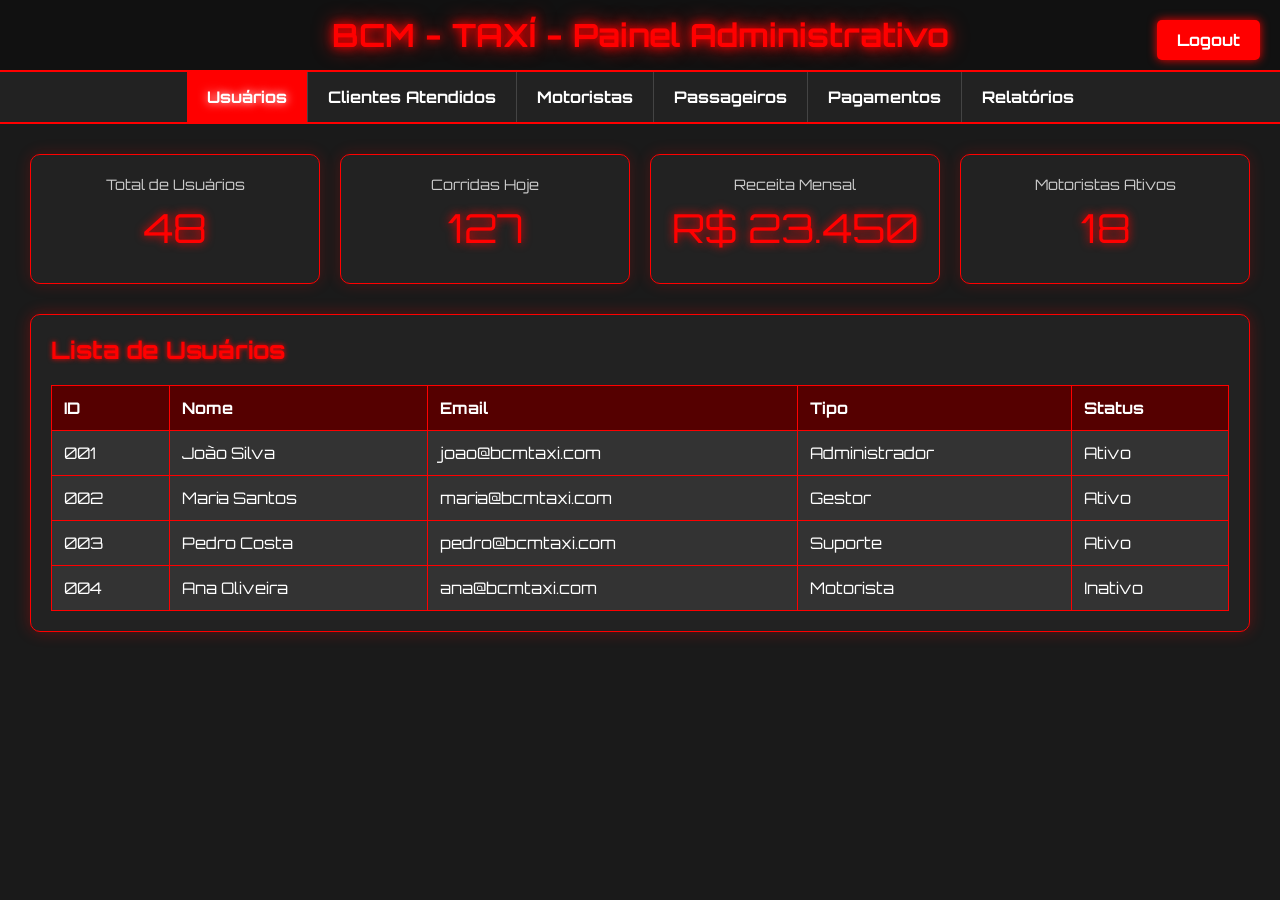
==== admin.html @ e6539cec "Add files via upload" ====
<!DOCTYPE html>
<html lang="pt-BR">
<head>
<meta charset="UTF-8" />
<meta name="viewport" content="width=device-width, initial-scale=1" />
<title>Administração - BCM-TAXI</title>
<style>
  @import url('https://fonts.googleapis.com/css2?family=Orbitron&display=swap');
  
  * {
    box-sizing: border-box;
  }
  
  body {
    margin: 0; 
    min-height: 100vh; 
    background: linear-gradient(135deg, #1a1a1a 0%, #2a2a2a 100%);
    font-family: 'Orbitron', sans-serif;
    color: #fff;
    display: flex;
    flex-direction: column;
  }
  
  header {
    background: #111;
    padding: 15px 20px;
    text-align: center;
    font-size: 2rem;
    font-weight: bold;
    color: #ff0000;
    text-shadow:
      0 0 10px #ff0000,
      0 0 20px #ff0000;
    border-bottom: 2px solid #ff0000;
  }
  
  nav {
    background: #222;
    display: flex;
    justify-content: center;
    flex-wrap: wrap;
    border-bottom: 2px solid #ff0000;
  }
  
  nav a {
    color: #fff;
    text-decoration: none;
    padding: 15px 20px;
    font-weight: bold;
    border-right: 1px solid #444;
    transition: all 0.3s ease;
  }
  
  nav a:last-child {
    border-right: none;
  }
  
  nav a:hover, nav a.active {
    background: #ff0000;
    color: #fff;
    text-shadow: 0 0 10px #fff;
  }
  
  main {
    flex-grow: 1;
    padding: 30px;
    background: #1a1a1a;
    overflow-y: auto;
  }
  
  .content-section {
    background: #222;
    padding: 20px;
    border-radius: 10px;
    border: 1px solid #ff0000;
    box-shadow: 0 0 15px rgba(255, 0, 0, 0.3);
    margin-bottom: 20px;
  }
  
  .content-section h2 {
    color: #ff0000;
    margin-top: 0;
    text-shadow: 0 0 5px #ff0000;
  }
  
  table {
    width: 100%;
    border-collapse: collapse;
    margin-top: 15px;
    background: #333;
    color: #fff;
  }
  
  th, td {
    border: 1px solid #ff0000;
    padding: 12px;
    text-align: left;
  }
  
  th {
    background: #550000;
    color: #fff;
    font-weight: bold;
  }
  
  tr:hover {
    background: #444;
  }
  
  .logout-btn {
    position: fixed;
    top: 20px;
    right: 20px;
    background: #ff0000;
    color: white;
    border: none;
    padding: 10px 20px;
    border-radius: 5px;
    font-weight: bold;
    cursor: pointer;
    text-decoration: none;
    box-shadow: 0 0 10px #ff0000;
    transition: all 0.3s ease;
  }
  
  .logout-btn:hover {
    background: #ff3333;
    transform: scale(1.05);
  }
  
  .stats-grid {
    display: grid;
    grid-template-columns: repeat(auto-fit, minmax(200px, 1fr));
    gap: 20px;
    margin-bottom: 30px;
  }
  
  .stat-card {
    background: #222;
    padding: 20px;
    border-radius: 10px;
    border: 1px solid #ff0000;
    text-align: center;
    box-shadow: 0 0 15px rgba(255, 0, 0, 0.2);
  }
  
  .stat-number {
    font-size: 2.5rem;
    color: #ff0000;
    text-shadow: 0 0 10px #ff0000;
    margin: 10px 0;
  }
  
  .stat-label {
    color: #ccc;
    font-size: 0.9rem;
  }
  
  @media (max-width: 768px) {
    nav {
      flex-direction: column;
    }
    
    nav a {
      border-right: none;
      border-bottom: 1px solid #444;
    }
    
    .stats-grid {
      grid-template-columns: 1fr;
    }
    
    table {
      font-size: 0.9rem;
    }
    
    th, td {
      padding: 8px;
    }
  }
</style>
</head>
<body>
  <header>
    BCM - TAXÍ - Painel Administrativo
  </header>
  
  <nav>
    <a href="#usuarios" class="active">Usuários</a>
    <a href="#clientes">Clientes Atendidos</a>
    <a href="#motoristas">Motoristas</a>
    <a href="#passageiros">Passageiros</a>
    <a href="#pagamentos">Pagamentos</a>
    <a href="#relatorios">Relatórios</a>
  </nav>
  
  <main>
    <div class="stats-grid">
      <div class="stat-card">
        <div class="stat-label">Total de Usuários</div>
        <div class="stat-number">48</div>
      </div>
      <div class="stat-card">
        <div class="stat-label">Corridas Hoje</div>
        <div class="stat-number">127</div>
      </div>
      <div class="stat-card">
        <div class="stat-label">Receita Mensal</div>
        <div class="stat-number">R$ 23.450</div>
      </div>
      <div class="stat-card">
        <div class="stat-label">Motoristas Ativos</div>
        <div class="stat-number">18</div>
      </div>
    </div>
    
    <div id="usuarios" class="content-section">
      <h2>Lista de Usuários</h2>
      <table>
        <thead>
          <tr>
            <th>ID</th>
            <th>Nome</th>
            <th>Email</th>
            <th>Tipo</th>
            <th>Status</th>
          </tr>
        </thead>
        <tbody>
          <tr>
            <td>001</td>
            <td>João Silva</td>
            <td>joao@bcmtaxi.com</td>
            <td>Administrador</td>
            <td>Ativo</td>
          </tr>
          <tr>
            <td>002</td>
            <td>Maria Santos</td>
            <td>maria@bcmtaxi.com</td>
            <td>Gestor</td>
            <td>Ativo</td>
          </tr>
          <tr>
            <td>003</td>
            <td>Pedro Costa</td>
            <td>pedro@bcmtaxi.com</td>
            <td>Suporte</td>
            <td>Ativo</td>
          </tr>
          <tr>
            <td>004</td>
            <td>Ana Oliveira</td>
            <td>ana@bcmtaxi.com</td>
            <td>Motorista</td>
            <td>Inativo</td>
          </tr>
        </tbody>
      </table>
    </div>
    
    <div id="clientes" class="content-section" style="display: none;">
      <h2>Clientes Atendidos</h2>
      <table>
        <thead>
          <tr>
            <th>ID</th>
            <th>Cliente</th>
            <th>Última Corrida</th>
            <th>Total Corridas</th>
            <th>Avaliação</th>
          </tr>
        </thead>
        <tbody>
          <tr>
            <td>C001</td>
            <td>Carlos Mendes</td>
            <td>12/12/2024</td>
            <td>45</td>
            <td>⭐ 4.8</td>
          </tr>
          <tr>
            <td>C002</td>
            <td>Juliana Rocha</td>
            <td>11/12/2024</td>
            <td>32</td>
            <td>⭐ 4.9</td>
          </tr>
          <tr>
            <td>C003</td>
            <td>Ricardo Almeida</td>
            <td>10/12/2024</td>
            <td>28</td>
            <td>⭐ 4.7</td>
          </tr>
        </tbody>
      </table>
    </div>
    
    <div id="motoristas" class="content-section" style="display: none;">
      <h2>Gestão de Motoristas</h2>
      <table>
        <thead>
          <tr>
            <th>ID</th>
            <th>Motorista</th>
            <th>Veículo</th>
            <th>Status</th>
            <th>Corridas</th>
          </tr>
        </thead>
        <tbody>
          <tr>
            <td>M001</td>
            <td>Marcos Oliveira</td>
            <td>Hyundai HB20 - ABC1234</td>
            <td>Online</td>
            <td>156</td>
          </tr>
          <tr>
            <td>M002</td>
            <td>Fernanda Lima</td>
            <td>Fiat Argo - DEF5678</td>
            <td>Offline</td>
            <td>89</td>
          </tr>
          <tr>
            <td>M003</td>
            <td>Rodrigo Santos</td>
            <td>Volkswagen Voyage - GHI9012</td>
            <td>Online</td>
            <td>203</td>
          </tr>
        </tbody>
      </table>
    </div>
    
    <div id="passageiros" class="content-section" style="display: none;">
      <h2>Gestão de Passageiros</h2>
      <table>
        <thead>
          <tr>
            <th>ID</th>
            <th>Passageiro</th>
            <th>Telefone</th>
            <th>Última Viagem</th>
            <th>Pagamento</th>
          </tr>
        </thead>
        <tbody>
          <tr>
            <td>P001</td>
            <td>Amanda Costa</td>
            <td>(11) 99999-9999</td>
            <td>11/12/2024</td>
            <td>Cartão</td>
          </tr>
          <tr>
            <td>P002</td>
            <td>Bruno Martins</td>
            <td>(11) 98888-8888</td>
            <td>10/12/2024</td>
            <td>Dinheiro</td>
          </tr>
        </tbody>
      </table>
    </div>
    
    <div id="pagamentos" class="content-section" style="display: none;">
      <h2>Gestão de Pagamentos</h2>
      <table>
        <thead>
          <tr>
            <th>Transação</th>
            <th>Cliente</th>
            <th>Valor</th>
            <th>Data</th>
            <th>Status</th>
          </tr>
        </thead>
        <tbody>
          <tr>
            <td>TXN001</td>
            <td>Carlos Mendes</td>
            <td>R$ 25,00</td>
            <td>12/12/2024</td>
            <td>Pago</td>
          </tr>
          <tr>
            <td>TXN002</td>
            <td>Juliana Rocha</td>
            <td>R$ 18,50</td>
            <td>11/12/2024</td>
            <td>Pago</td>
          </tr>
        </tbody>
      </table>
    </div>
    
    <div id="relatorios" class="content-section" style="display: none;">
      <h2>Relatórios</h2>
      <div style="margin-bottom: 20px;">
        <button style="background: #ff0000; color: white; border: none; padding: 10px 20px; margin-right: 10px; border-radius: 5px; cursor: pointer;">
          Relatório Diário
        </button>
        <button style="background: #ff0000; color: white; border: none; padding: 10px 20px; margin-right: 10px; border-radius: 5px; cursor: pointer;">
          Relatório Mensal
        </button>
        <button style="background: #ff0000; color: white; border: none; padding: 10px 20px; border-radius: 5px; cursor: pointer;">
          Relatório Anual
        </button>
      </div>
      <p>Selecione o tipo de relatório para gerar estatísticas detalhadas.</p>
    </div>
    
    <a href="login.html" class="logout-btn">Logout</a>
  </main>

  <script>
    // Navegação entre seções
    document.querySelectorAll('nav a').forEach(link => {
      link.addEventListener('click', function(e) {
        e.preventDefault();
        
        // Remove classe ativa de todos os links
        document.querySelectorAll('nav a').forEach(a => a.classList.remove('active'));
        
        // Adiciona classe ativa ao link clicado
        this.classList.add('active');
        
        // Oculta todas as seções
        document.querySelectorAll('.content-section').forEach(section => {
          section.style.display = 'none';
        });
        
        // Mostra a seção correspondente
        const targetId = this.getAttribute('href').substring(1);
        document.getElementById(targetId).style.display = 'block';
      });
    });
    
    // Mostra a seção de usuários por padrão
    document.getElementById('usuarios').style.display = 'block';
  </script>
</body>
</html>
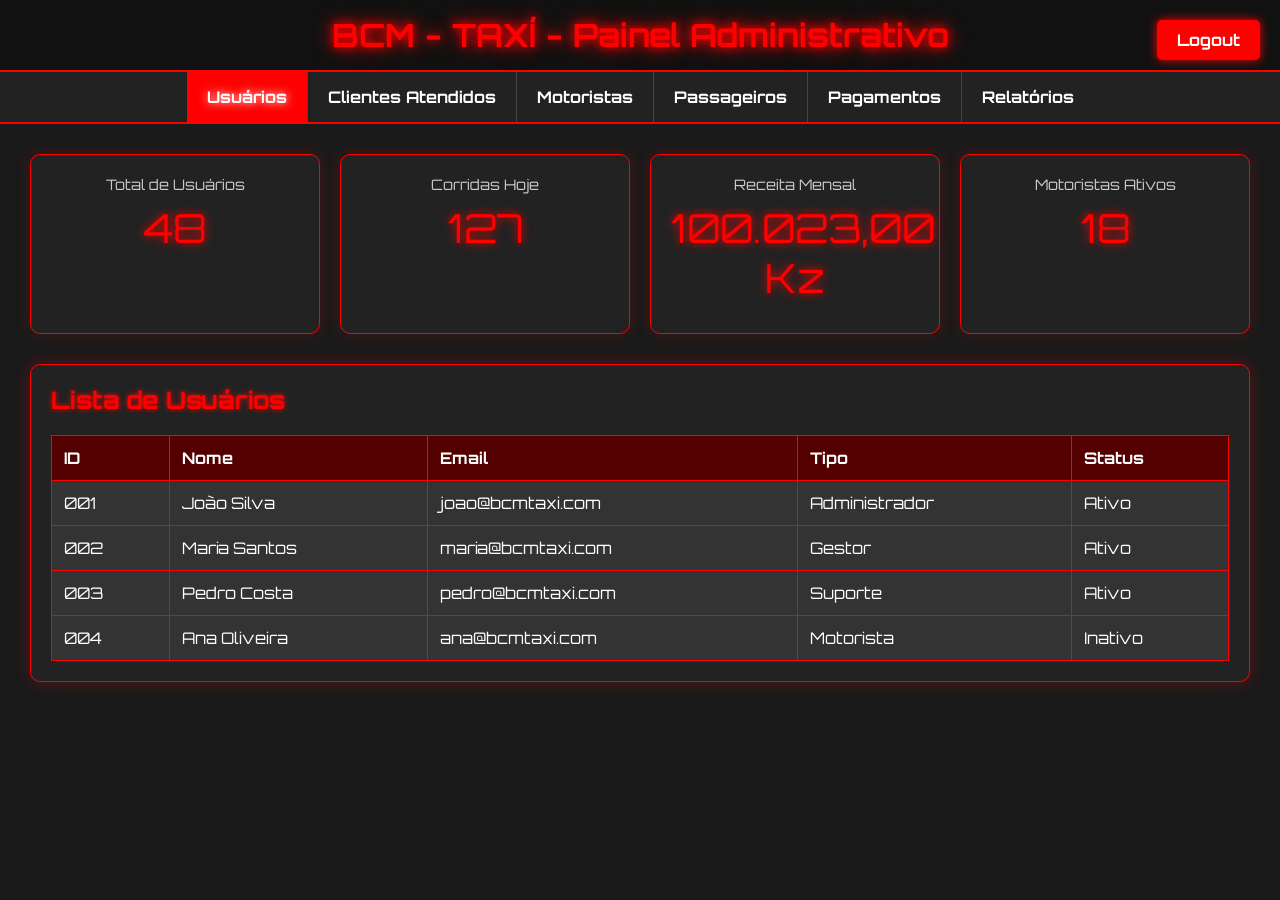
==== commit cc5a3b7e: "Update admin.html" ====
--- a/admin.html
+++ b/admin.html
@@ -206,7 +206,7 @@
       </div>
       <div class="stat-card">
         <div class="stat-label">Receita Mensal</div>
-        <div class="stat-number">R$ 23.450</div>
+        <div class="stat-number">100.023,00 Kz</div>
       </div>
       <div class="stat-card">
         <div class="stat-label">Motoristas Ativos</div>
@@ -443,4 +443,4 @@
     document.getElementById('usuarios').style.display = 'block';
   </script>
 </body>
-</html>+</html>
